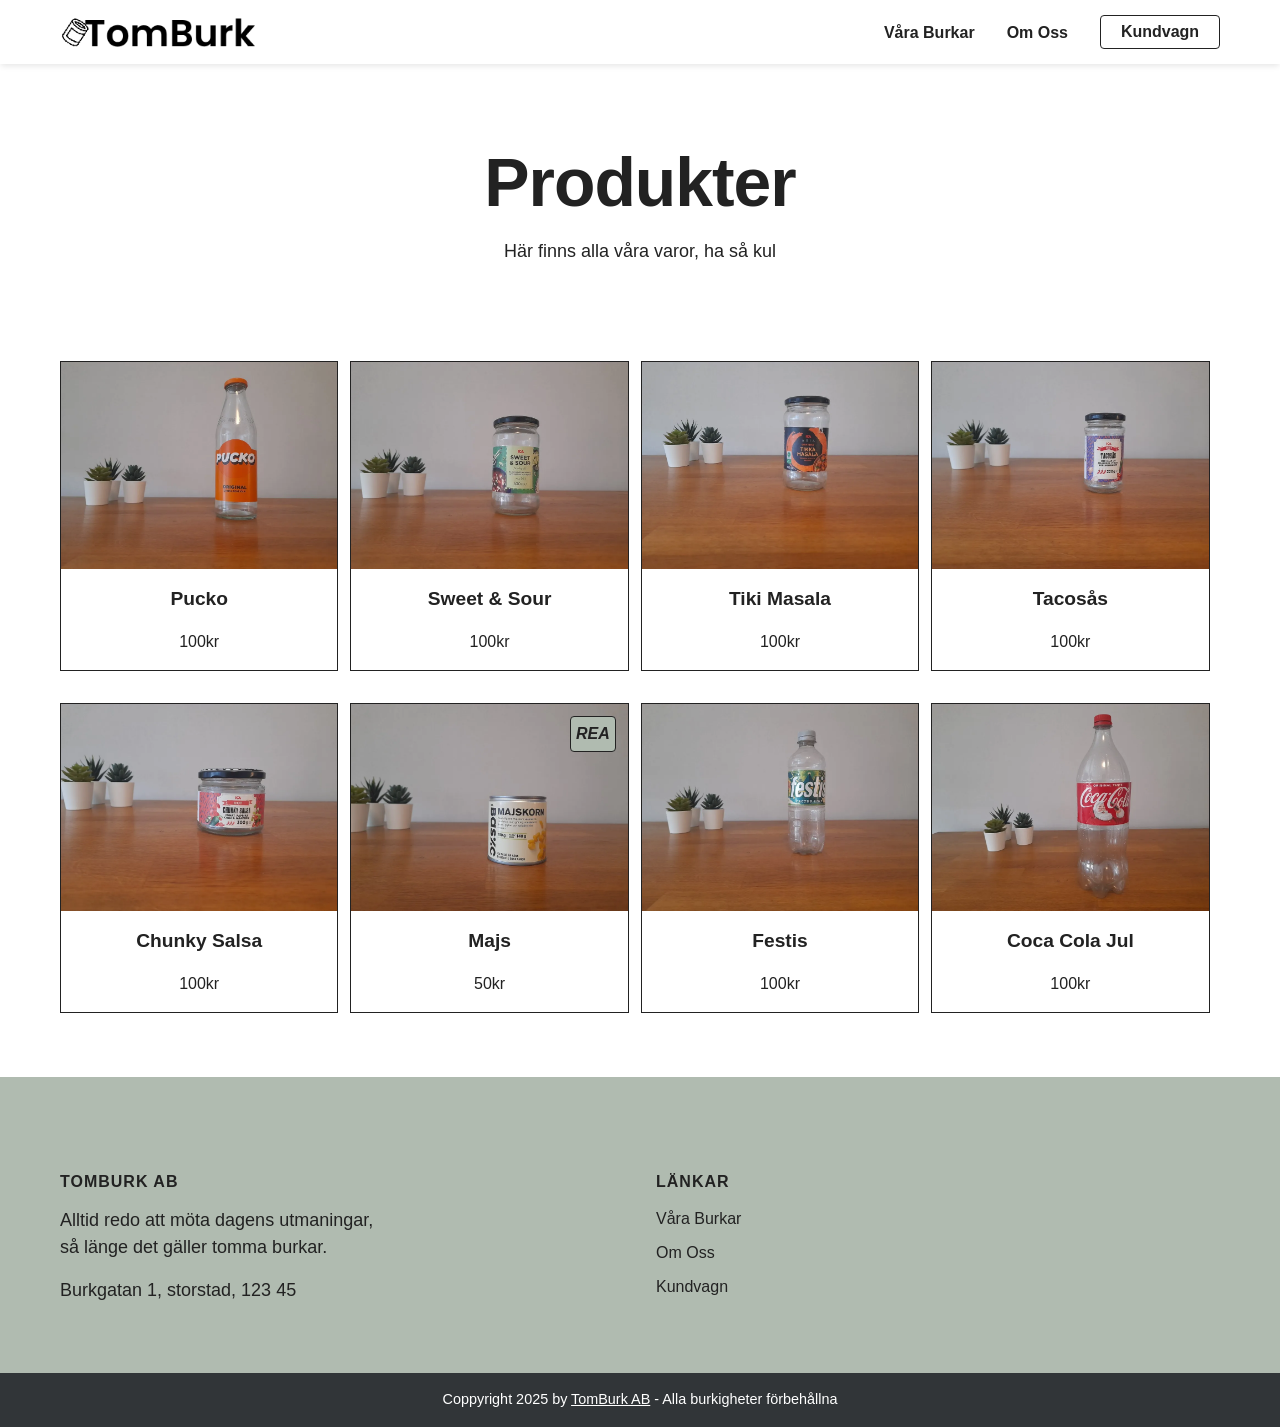
==== burkar.html @ 69da019b "init" ====
<!DOCTYPE html>
<html lang="en">

<head>
    <meta charset="UTF-8">
    <meta name="viewport" content="width=device-width, initial-scale=1.0">
    <title>TomBurk - Butiken för de bästa burkarna</title>
    <link rel="stylesheet" href="style.css">
    <link rel="icon" type="image/x-icon" href="./img/can-icon.png">

</head>

<body>
    <header class="header" id="header">
        <nav class="navbar container">
            <div class="header-logo">
                <a href="./">
                    <picture class="logo">
                        <source srcset="img/tomburk-logo.webp" type="image/webp">
                        <img src="img/tomburk-logo.png" alt="Tomburk Logotyp">
                    </picture>
                </a>
            </div>
            
            <div class="menu" id="menu">
                <ul class="menu-inner">
                    <li><a href="./burkar.html" class="menu-link">Våra Burkar</a></li>
                    <li><a href="./om-oss.html" class="menu-link">Om Oss</a></li>
                    <li><a href="./kundvagn.html" class="btn btn-outline">Kundvagn</a></li>
                </ul>
            </div>
            
            <div class="burger" id="burger">
                <span class="burger-line"></span>
                <span class="burger-line"></span>
                <span class="burger-line"></span>
            </div>
        </nav>
    </header>
    <main class="main">

        <section class="section ">
            <div class="container full first">
                <div class="f2-intro" style="margin-bottom: 4rem;">
                    <h1 class="hero-heading">Produkter</h1>
                    <p class="hero-subtitle">Här finns alla våra varor, ha så kul</p>
                </div>
                <div class="f2-products">
                    <a href="./pucko.html" class="f2-product"> 
                        <picture>
                            <source srcset="img/p1-1.webp" type="image/webp">
                            <img src="img/p1-1.jpg" alt="Pucko glasflaska">
                        </picture>
                        <h4>Pucko</h4>
                        <p>100kr</p>
                    </a>
                    <a href="./sweet-sour.html" class="f2-product"> 
                        <picture>
                            <source srcset="img/p2-1.webp" type="image/webp">
                            <img src="img/p2-1.jpg" alt="Sweet & Sour glasburk">
                        </picture>
                        <h4>Sweet & Sour</h4>
                        <p>100kr</p>
                    </a>
                    <a href="./tiki-masala.html" class="f2-product"> 
                        <picture>
                            <source srcset="img/p3-1.webp" type="image/webp">
                            <img src="img/p3-1.jpg" alt="Tiki Masala glasburk">
                        </picture>
                        <h4>Tiki Masala</h4>
                        <p>100kr</p>
                    </a>
                    <a href="./tacosås.html" class="f2-product"> 
                        <picture>
                            <source srcset="img/p4-1.webp" type="image/webp">
                            <img src="img/p4-1.jpg" alt="Tacosås glasburk">
                        </picture>
                        <h4>Tacosås</h4>
                        <p>100kr</p>
                    </a>
                    <a href="./chunky-salsa.html" class="f2-product"> 
                        <picture>
                            <source srcset="img/p5-1.webp" type="image/webp">
                            <img src="img/p5-1.jpg" alt="Chunky Salsa glasburk">
                        </picture>
                        <h4>Chunky Salsa</h4>
                        <p>100kr</p>
                    </a>
                    <a href="./majs.html" class="f2-product">
                        <div class="badge">REA</div>
                        <picture>
                            <source srcset="img/p6-1.webp" type="image/webp">
                            <img src="img/p6-1.jpg" alt="Majs">
                        </picture>
                        <h4>Majs</h4>
                        <p>50kr</p>
                    </a>
                    <a href="./festis.html" class="f2-product"> 
                        <picture>
                            <source srcset="img/p7-1.webp" type="image/webp">
                            <img src="img/p7-1.jpg" alt="Festis flaska">
                        </picture>
                        <h4>Festis</h4>
                        <p>100kr</p>
                    </a>
                    <a href="./cola-jul.html" class="f2-product"> 
                        <picture>
                            <source srcset="img/p8-1.webp" type="image/webp">
                            <img src="img/p8-1.jpg" alt="Coca Cola Jul flaska">
                        </picture>
                        <h4>Coca Cola Jul</h4>
                        <p>100kr</p>
                    </a>
                </div>
            </div>
        </section>

    </main>
    <!-- footer section -->
    <aside class="section bg-earth footerSection">
        <div class="container">
            <div class="footerGrid">
                <div class="footerItem">
                    <div>
                        <h3 class="footerHeading">TomBurk AB</h3>
                        <p>Alltid redo att möta dagens utmaningar, så länge det gäller tomma burkar.</p>
                         <p>Burkgatan 1, storstad, 123 45</p>

                    </div>
                </div>
                <div class="footerItem">
                    <div>
                        <h3 class="footerHeading">Länkar</h3>
                        <ul class="footerNavList">
                            <li><a href="./burkar.html">Våra Burkar</a></li>
                            <li><a href="./om-oss.html">Om Oss</a></li>
                            <li><a href="./kundvagn.html">Kundvagn</a></li>
                        </ul>
                    </div>
                </div>
            </div>
        </div>
    </aside>
    <!-- footer bar -->
    <footer class="bg-dark">
        <div class="container">
            <div class="copyRightBar">
                <p>Coppyright 2025 by <a href="./">TomBurk AB</a> - Alla burkigheter förbehållna</p>
            </div>
        </div>
    </footer>


    <script src="app.js"></script>
</body>

</html>
---- style.css ----
/* color variables */
:root {
	--color-white: #fff;
	--color-light-gray: #f2f2f2;
	--color-dark-gray: #3d4a3e;
	--color-darker-gray: #313538;
	--color-almost-black: #222;
	--color-green: #b0bbb0;
}

/* reset browser defaults */
* {
	padding: 0;
	margin: 0;
	box-sizing: border-box;
}

ul, ol {
	list-style: none;
}

a {
	cursor: pointer;
	text-decoration: none;
	color: inherit;
}

/* elements base */
body {
	font-family: "Poppins", sans-serif;
	font-size: 1.125rem;
	font-weight: 400;
	line-height: 1.5;
	color: var(--color-almost-black);
	background-color: var(--color-white);
}

main {
	overflow: hidden;
	min-height: 100vh;
}

p {
	text-wrap: balance;
}

p a {
	text-decoration: underline;
}

p a:hover {
  color: var(--color-green);
  text-decoration: underline;
}

img {
	display: block;
	max-width: 100%;
	height: auto;
	object-fit: cover;
}

/* layout */

.section {
	margin: 0 auto;
	padding: 5rem 0 4rem;
}

.container {
	max-width: 1200px;
	height: auto;
	margin: 0 auto;
	padding: 0 1.25rem;
}

/* .split, container that is 1 col by default and splits when size increases */

.split {
	display: flex;
	flex-direction: column;
	align-items: center;
	gap: 2rem;
}

@media only screen and (min-width: 767px) {

	.split {
		flex-direction: row;
		justify-content: center;
	}

}

/* .full, container that is always 1 col */

.full {
	display: flex;
	flex-direction: column;
	align-items: center;
	justify-content: center;
	gap: 2rem;
}

/* .first, space for menu above first section */

.first {
	margin-top: 2rem;
}

@media only screen and (min-width: 767px) {
	.first {
		margin-top: 4rem;
	}
}

/* color helpers */
.bg-light {
	background-color: var(--color-light-gray);
}

.bg-dark {
	background-color: var(--color-darker-gray);
}

.bg-earth {
	background-color: var(--color-green);
}

.bg-hero1 {
    background-image: linear-gradient(to bottom, rgba(216, 217, 223, 0.50), rgba(176, 187, 176, 0.80)), url('img/hero-banner.jpg');
	background-repeat: no-repeat;
	background-size: cover;
	background-position: bottom;
}

/* buttons */

.btn {
	display: inline-block;
	font-size: 1rem;
	font-weight: 500;
	text-align: center;
	vertical-align: middle;
	cursor: pointer;
	color: inherit;
}

.btn-outline {
	padding: 0.75rem 2rem;
	min-width: 120px;
	border: 1px solid;
	border-radius: 4px;
	font-weight: bold;
	color: var(--color-almost-black);
	background-color: var(--color-white);
	transition: all 0.3s ease;
}

.menu .btn-outline:hover,
.btn-outline:hover {
	background-color: var(--color-green);
	border-color: var(--color-almost-black);
	color: var(--color-white);
	text-decoration: underline;
}

/* header area and nav bar */

.header {
	position: fixed;
	top: 0;
	left: 0;
	width: 100%;
	z-index: 10;
	height: auto;
	margin: 0 auto;
	background-color: var(--color-white);
	box-shadow: 0 3px 6px -1px rgba(0, 0, 0, 0.1);
}

.navbar {
	display: flex;
	flex-direction: row;
	align-items: center;
	align-content: center;
	justify-content: space-between;
	width: 100%;
	height: 4rem;
	margin: 0 auto;
}

.header-logo a {
	display: flex;
	align-items: center;
}

.header-logo img {
	height: 30px;
	padding-right: 10px;
}

/* menu and responsive hamburger */

.menu {
	position: fixed;
	top: 0;
	left: -100%; /* off screen */
	z-index: 10;
	width: 100%;
	height: 100vh;
	overflow: hidden;
	color: var(--color-almost-black);
	background-color: var(--color-white);
}

.menu.active {
	left: 0;
}

.menu-inner {
	display: flex;
	flex-direction: column;
	align-items: center;
	justify-content: center;
	row-gap: 1.25rem;
	margin-top: 7rem;
}

.menu-link {
	font-size: 1rem;
	font-weight: bold;
	color: var(--color-almost-black);
	text-transform: uppercase;
	transition: all 0.3s ease;
}

.menu a:hover {
	color: var(--color-green);
	text-decoration: underline;
}

.menu .btn-outline {
	padding: 0.25rem 1rem;
}


@media only screen and (min-width: 767px) {
	.menu {
		position: relative;
		top: 0;
		left: 0;
		width: auto;
		height: auto;
		padding: 0rem;
		margin-left: auto;
		background: none;
		box-shadow: none;
		transition: unset;
	}

	.menu-inner {
		display: flex;
		flex-direction: row;
		column-gap: 2rem;
		margin: 0 auto;
	}

	.menu-link {
		text-transform: capitalize;
	}
}

.burger {
	position: relative;
	display: block;
	cursor: pointer;
	z-index: 12;
	width: 1.6rem;
	height: 1.15rem;
	margin-right: 1.25rem;
	background: none;
	visibility: visible;
	transform: rotate(0deg);
	transition: 0.3s ease;
}

@media only screen and (min-width: 767px) {
	.burger {
		display: none;
		visibility: hidden;
	}
}

.burger-line {
	position: absolute;
	display: block;
	left: 0;
	width: 100%;
	height: 2px;
	opacity: 1;
	border-radius: 1rem;
	transform: rotate(0deg);
	background-color: var(--color-almost-black);
	transition: 0.3s ease-in-out;
}

.burger-line:nth-child(1) {
	top: 0px;
}

.burger-line:nth-child(2) {
	top: 0.5rem;
	width: 70%;
}

.burger-line:nth-child(3) {
	top: 1rem;
}

.burger.active .burger-line:nth-child(1) {
	top: 0.5rem;
	transform: rotate(135deg);
}

.burger.active .burger-line:nth-child(2) {
	opacity: 0;
	visibility: hidden;
}

.burger.active .burger-line:nth-child(3) {
	top: 0.5rem;
	transform: rotate(-135deg);
}

/* Footer area */

.footerGrid {
	display: grid;
	gap: 2rem;
	grid-template-columns: repeat(2, 1fr);
}

.footerItem {
	justify-items: center;
}

/* Responsive adjustments */
@media (max-width: 1024px) {
	.footerGrid {
		grid-template-columns: repeat(2, 1fr);
	}
}

@media (max-width: 767px) {
	.footerGrid {
		grid-template-columns: 1fr;
		justify-items: start;
	}

	.footerItem {
		min-width: 50%;
		justify-items: start;
	}
}

.footerItem p {
	margin-top: 16px;
}

.footerHeading {
	font-size: 16px;
	line-height: 18px;
	color: var(--color-almost-black);
	letter-spacing: 1px;
	font-weight: bold;
	margin: 1rem 0;
	text-transform: uppercase;
}

.footerNavList li {
	margin-bottom: 10px;
	font-size: 16px;
}

/* Footer copyright bar */
.copyRightBar {
	color: var(--color-white);
	text-align: center;
	padding-top: 1rem;
	padding-bottom: 1rem;
	font-size: 0.9rem;
	width: 100%;
}

.copyRightBar a {
	color: var(--color-white);
}

/* hero section, index page */

.hero-inner {
	display: flex;
	flex-direction: column;
	align-items: flex-start;
	row-gap: 1.5rem;
	width:50%;
	margin-right: auto;
}

.hero-heading {
	font-size: clamp(2.648rem, 6vw, 4.241rem);
	font-weight: 700;
	line-height: 1.15;
	letter-spacing: -1px;
}

.hero-subtitle {
	margin-top:1rem;
}

.btn-row {
	display: flex;
	gap: 2rem;
}

/* features 1 section, f1 */

.f1-image {
	margin-bottom: 20px;
	flex: 0 0 50%;
	border-radius:20px;
	display:none;
}

@media only screen and (min-width: 767px) {
	.f1-image {
		display:block;
	}
}

.f1-heading {
  font-size: 2rem;
  color: var(--color-almost-black);
  position:relative;
  margin-bottom: 30px;
  padding-bottom: 15px;
  font-weight: bold;
}

.f1-heading:before {
  content: '';
  position: absolute;
  top: auto;
  right: auto;
  bottom: 0;
  left: 0;
}

.f1-heading:before {
  width: 60px;
  height: 3px;
  background: var(--color-green);
}

.f1-intro-text {
	margin-bottom: 30px;
}

.f1-list-item {
	display: flex;
	justify-content: start;
	margin-bottom: 24px;
}

.f1-feature-text {
	display:flex;
	align-content: left;
	justify-content: start;
	flex-wrap: wrap;
	text-wrap:unset;
}

.f1-feature-heading {
	font-size: 1.5rem;
	margin-bottom: 4px;
}

.f1-feature-text p {
	text-wrap: unset;
	font-size: 1rem;
}

/* features 2 section, f2 */

.f2-intro {
	text-align:center;
	position: relative;
}

.f2-heading {
  font-size: 2rem;
  color: var(--color-almost-black);
  position:relative;
  margin-bottom: 20px;
  padding-bottom: 15px;
  font-weight: bold;
}

.f2-heading:before {
  content: '';
  position: absolute;
  bottom: 0;
  left: 50%;
  transform: translateX(-50%);
}

.f2-heading:before {
  width: 60px;
  height: 3px;
  background: var(--color-green);
}

.f2-cards {
	display:flex;
	flex-direction: column;
	flex-wrap: wrap;
	row-gap: 2rem;
	column-gap: 0.75rem;
	justify-content: space-around;
}

.f2-card {
	display:flex;
	flex-direction: column;
	gap: 1rem;
	font-size: 1rem;
	align-items: center;
	text-align: center;
	flex: 0 0 24%;
}

.f2-products {
	display:flex;
	flex-direction: column;
	flex-wrap: wrap;
	row-gap: 2rem;
	column-gap: 0.75rem;
	align-items: start;
}

.f2-product {
	display:flex;
	flex-direction: column;
	gap: 1rem;
	font-size: 1rem;
	align-items: center;
	text-align: center;
	flex: 0 0 24%;
	border: 1px, solid, #222;
	position: relative;
}

.f2-product h4 {
	font-size: larger;
}

.f2-product p {
	margin-bottom:1rem
}

@media only screen and (min-width: 767px) {
	.f2-cards {
		flex-direction:row;
	}
	.f2-products {
		flex-direction:row;
	}
}

/* produkt single */

.product-container {
  display: grid;
  grid-template-columns: 1fr 1fr;
  gap: 40px;
}

.product-meta {
  display: grid;
  grid-template-columns: repeat(2, 1fr);
  gap: 10px 30px;
  margin-top: 20px;
}

.product-meta p {
  margin: 0;
}

/* Bilder */

.main-image {
  width: 100%;
  max-height: 400px;
  overflow:hidden;
}

.main-image img {
  overflow: hidden;
  width: 100%;
  height: 100%;
  object-fit: cover;
}

.thumbnail-list {
  display: flex;
  gap: 10px;
  margin-top: 10px;
  justify-content: space-between;
  overflow:hidden;
}

.thumbnail-list img {
  width: 120px;
  aspect-ratio: 1 / 1;
  cursor: pointer;
  object-fit: cover;
}

@media (max-width: 767px) {
	.product-container {
		display:flex;
		flex-direction: column;
	}
	.thumbnail-list {
		display:none;
	}
	.main-image {
		max-height: 100%;
	}
}

/* Info */
.price {
  font-size: 1.75rem;
  margin-bottom: 10px;
}

.purchase {
  display: flex;
  gap: 10px;
  margin: 20px 0;
}

.purchase input, .purchase button {
  width: 100px;
  height: 50px;
  text-align: center;
  padding: 10px 15px;
}

/* Badge */
.badge {
  position: absolute;
  top: 12px;
  right: 12px;
  background: var(--color-green);
  padding: 5px;
  border: 1px solid #222;
  border-radius:4px;
  font-weight:bold;
  font-style: italic;
}

/* om oss */

/* videon */
.video-container {
  position: relative;
  width: 100%;
  overflow: hidden;
}

.bg-video {
  position: absolute;
  top: 50%;
  left: 50%;
  width: 100%;
  height: 100%;
  object-fit: cover;
  transform: translate(-50%, -50%);
  z-index: -1;
}

.about-img-row {
  display: grid;
  grid-template-columns: repeat(3, 1fr);
  gap: 4rem;
}

.about-img-row img {
  width: 100%;
  height: auto;
  object-fit: cover;
}

@media (max-width: 1024px) {
  .about-img-row {
    grid-template-columns: repeat(2, 1fr);
	gap: 2rem;
  }
}

@media (max-width: 767px) {
  .about-img-row {
    grid-template-columns: 1fr;
	gap: 1rem;
  }
}

/* team */
.team-grid {
  display: grid;
  grid-template-columns: repeat(3, 1fr);
  gap: 4rem;
  width:100%;
}

/* Kort */
.team-card {
  position: relative;
  overflow: hidden;
}

/* Bild */
.team-card img {
  width: 100%;
  height: 300px;
  object-fit: cover;
  display: block;
}

/* Overlay */
.overlay {
  position: absolute;
  bottom: 0;
  left: 0;
  width: 50%;
  padding: 12px;
  background: rgba(0, 0, 0, 0.6);
  border-radius: 0 10px 0 0;
  color: white;
}

/* Text */
.overlay h3 {
  margin: 0;
  font-size: 1.1rem;
}

.overlay p {
  margin: 0;
  font-size: 0.9rem;
}

/* partners */

.partner-logos {
  display: flex;
  justify-content: center;
  align-items: center;
  gap: 4rem;
  flex-wrap: wrap;
  width:100%;
}

.partner img {
  height: 80px;
  margin: auto;
}

/* varukorg */
.cart-container {
  display: grid;
  grid-template-columns: 2fr 1fr;
  gap: 40px;
}

.cart-item {
  display: grid;
  grid-template-columns: 80px 1fr 80px 100px 40px;
  align-items: center;
  gap: 20px;
  padding: 15px 0;
  border-bottom: 1px solid #ddd;
  margin-bottom:20px;
}

.cart-item img {
  width: 80px;
  height: 80px;
  object-fit: cover;
}

.item-info h3 {
  margin: 0;
}

.item-total {
  font-weight: bold;
}

.remove {
  background: none;
  border: none;
  font-size: 1.2rem;
  cursor: pointer;
  color: #888;
}

.remove:hover {
  color: red;
}

.cart-summary, .cart-item {
  padding: 20px;
  border: 1px solid #ddd;
  border-radius: 10px;
  height: fit-content;
}

.summary-row {
  display: flex;
  justify-content: space-between;
  margin: 10px 0;
}

.summary-row.total {
  font-weight: bold;
  font-size: 1.2rem;
  margin-top: 20px;
}

.btn-checkout {
  width: 100%;
  padding: 15px;
  margin-top: 20px;
}

@media (max-width: 768px) {
  .cart-container {
    grid-template-columns: 1fr;
  }
}
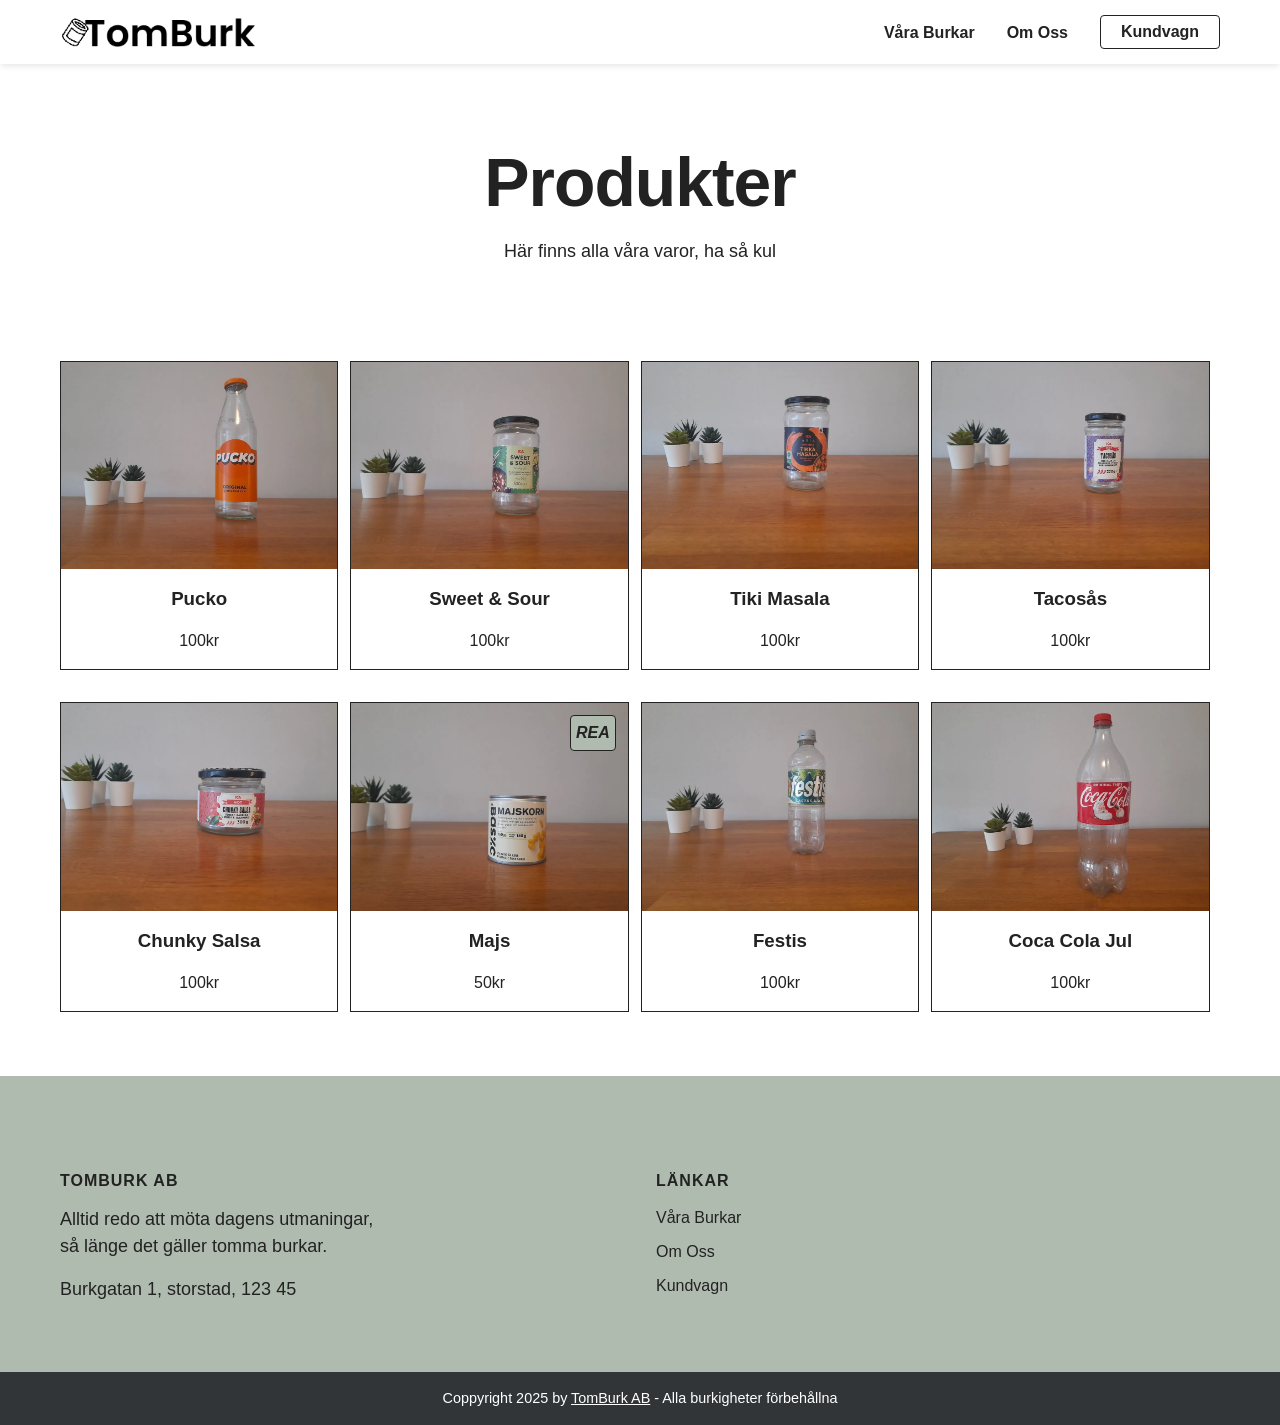
==== commit da48258e: "lang sv" ====
--- a/burkar.html
+++ b/burkar.html
@@ -1,5 +1,5 @@
 <!DOCTYPE html>
-<html lang="en">
+<html lang="sv">
 
 <head>
     <meta charset="UTF-8">
@@ -51,7 +51,7 @@
                             <source srcset="img/p1-1.webp" type="image/webp">
                             <img src="img/p1-1.jpg" alt="Pucko glasflaska">
                         </picture>
-                        <h4>Pucko</h4>
+                        <h3>Pucko</h3>
                         <p>100kr</p>
                     </a>
                     <a href="./sweet-sour.html" class="f2-product"> 
@@ -59,7 +59,7 @@
                             <source srcset="img/p2-1.webp" type="image/webp">
                             <img src="img/p2-1.jpg" alt="Sweet & Sour glasburk">
                         </picture>
-                        <h4>Sweet & Sour</h4>
+                        <h3>Sweet & Sour</h3>
                         <p>100kr</p>
                     </a>
                     <a href="./tiki-masala.html" class="f2-product"> 
@@ -67,7 +67,7 @@
                             <source srcset="img/p3-1.webp" type="image/webp">
                             <img src="img/p3-1.jpg" alt="Tiki Masala glasburk">
                         </picture>
-                        <h4>Tiki Masala</h4>
+                        <h3>Tiki Masala</h3>
                         <p>100kr</p>
                     </a>
                     <a href="./tacosås.html" class="f2-product"> 
@@ -75,7 +75,7 @@
                             <source srcset="img/p4-1.webp" type="image/webp">
                             <img src="img/p4-1.jpg" alt="Tacosås glasburk">
                         </picture>
-                        <h4>Tacosås</h4>
+                        <h3>Tacosås</h3>
                         <p>100kr</p>
                     </a>
                     <a href="./chunky-salsa.html" class="f2-product"> 
@@ -83,7 +83,7 @@
                             <source srcset="img/p5-1.webp" type="image/webp">
                             <img src="img/p5-1.jpg" alt="Chunky Salsa glasburk">
                         </picture>
-                        <h4>Chunky Salsa</h4>
+                        <h3>Chunky Salsa</h3>
                         <p>100kr</p>
                     </a>
                     <a href="./majs.html" class="f2-product">
@@ -92,7 +92,7 @@
                             <source srcset="img/p6-1.webp" type="image/webp">
                             <img src="img/p6-1.jpg" alt="Majs">
                         </picture>
-                        <h4>Majs</h4>
+                        <h3>Majs</h3>
                         <p>50kr</p>
                     </a>
                     <a href="./festis.html" class="f2-product"> 
@@ -100,7 +100,7 @@
                             <source srcset="img/p7-1.webp" type="image/webp">
                             <img src="img/p7-1.jpg" alt="Festis flaska">
                         </picture>
-                        <h4>Festis</h4>
+                        <h3>Festis</h3>
                         <p>100kr</p>
                     </a>
                     <a href="./cola-jul.html" class="f2-product"> 
@@ -108,7 +108,7 @@
                             <source srcset="img/p8-1.webp" type="image/webp">
                             <img src="img/p8-1.jpg" alt="Coca Cola Jul flaska">
                         </picture>
-                        <h4>Coca Cola Jul</h4>
+                        <h3>Coca Cola Jul</h3>
                         <p>100kr</p>
                     </a>
                 </div>
--- a/style.css
+++ b/style.css
@@ -473,14 +473,6 @@
 	margin-bottom: 24px;
 }
 
-.f1-feature-text {
-	display:flex;
-	align-content: left;
-	justify-content: start;
-	flex-wrap: wrap;
-	text-wrap:unset;
-}
-
 .f1-feature-heading {
 	font-size: 1.5rem;
 	margin-bottom: 4px;
@@ -557,7 +549,7 @@
 	align-items: center;
 	text-align: center;
 	flex: 0 0 24%;
-	border: 1px, solid, #222;
+	border: 1px solid #222;
 	position: relative;
 }
 
